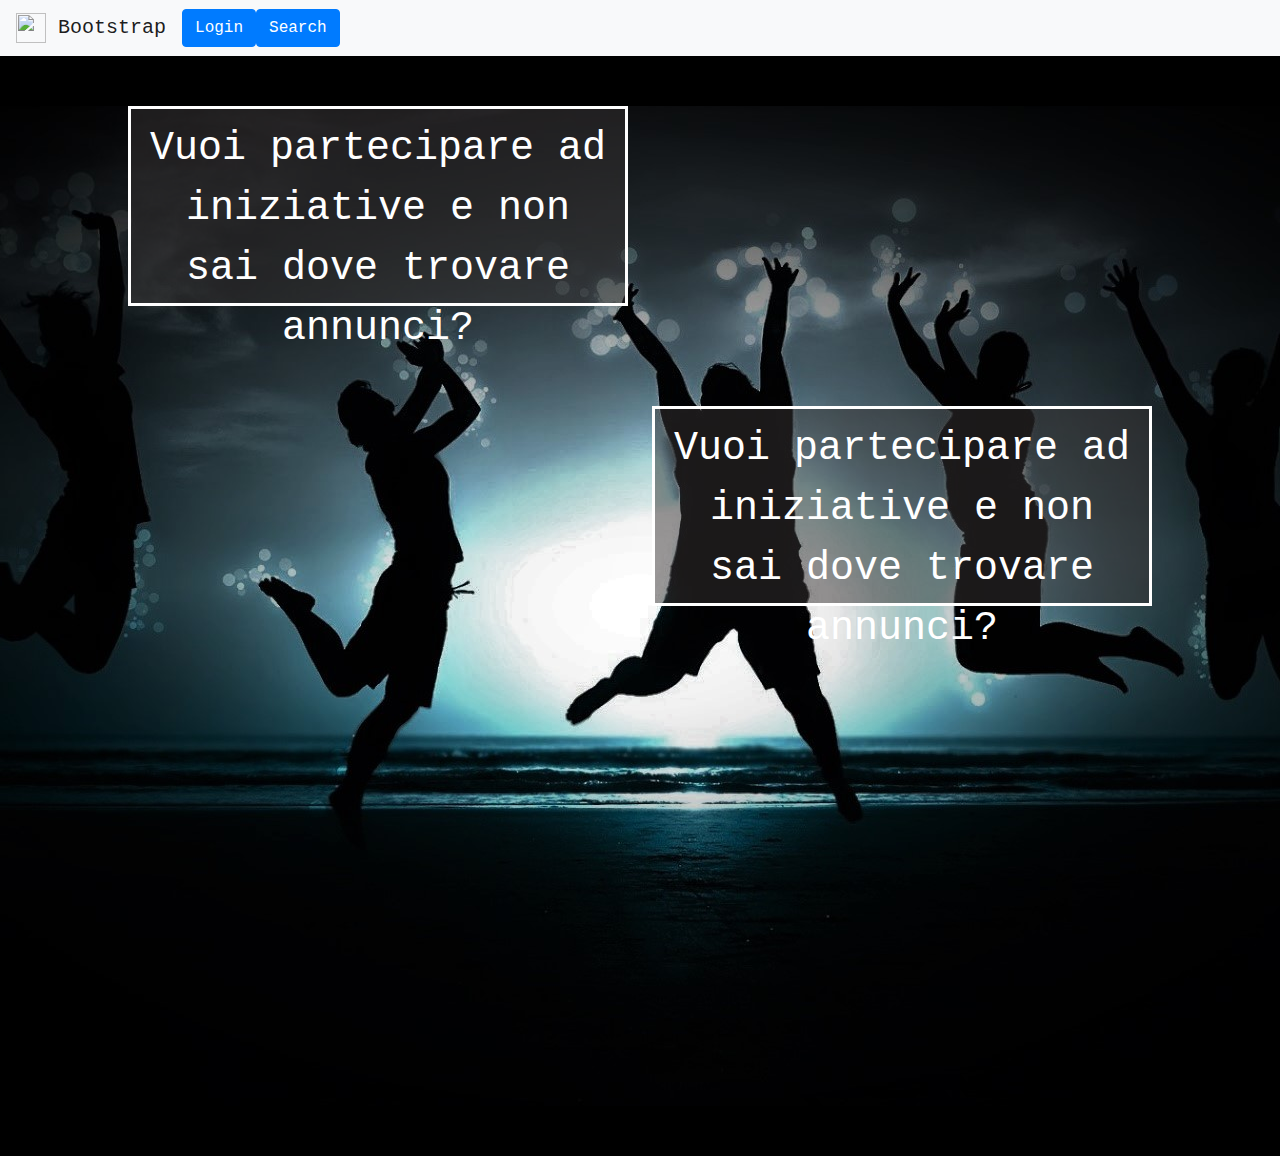
==== index.html @ 1be615e9 "homepage attempt 2" ====
<!DOCTYPE html>
<html lang="en">
<head>
    <meta charset="UTF-8">
    <meta http-equiv="X-UA-Compatible" content="IE=edge">
    <meta name="viewport" content="width=device-width, initial-scale=1.0">
    <title>Planning Together</title>
    <link rel="stylesheet" href="https://maxcdn.bootstrapcdn.com/bootstrap/4.0.0/css/bootstrap.min.css" integrity="sha384-Gn5384xqQ1aoWXA+058RXPxPg6fy4IWvTNh0E263XmFcJlSAwiGgFAW/dAiS6JXm" crossorigin="anonymous">
    <link rel="stylesheet" href="./style.css">
  </head>
<body>

    <!--CONTAINER HEADER-->

    <!--
    <div class="container-fluid">
      <nav class="navbar navbar-light bg-light">
        <a class="navbar-brand" href="#" >
          <img src="./images/bootstrap-stack.png" width="5%" height="5%" class="d-inline-block align-top" alt="">
          <p id="homeTitle">Planning together</p>
        </a>
        
        
        <div id="navbarSupportedContent"></div>
          <button class="btn btn-primary" onclick="return test()">Login</button>
          <a class="btn btn-primary" href="#collapseExample">Search</a>
        </div>
      </nav>
    </div>*/-->

    
      <!--<img src="./happy-people-2.jpg" class="img-fluid" alt="Responsive image">-->
      
      <nav class="navbar navbar-expand-lg navbar-light bg-light">
        <a class="navbar-brand" href="#">
          <img src="/docs/4.0/assets/brand/bootstrap-solid.svg" width="30" height="30" class="d-inline-block align-top" alt="">
          Bootstrap
        </a>
        <button class="navbar-toggler" type="button" data-toggle="collapse" data-target="#navbarNavAltMarkup" aria-controls="navbarNavAltMarkup" aria-expanded="false" aria-label="Toggle navigation">
          <span class="navbar-toggler-icon"></span>
        </button>
        <div class="collapse navbar-collapse" id="navbarNavAltMarkup">
          <div class="navbar-nav">
            <button class="btn btn-primary test" onclick="return test()">Login</button>
            <a class="btn btn-primary test" href="#collapseExample">Search</a>
          </div>
        </div>
      </nav>

    <!--CONTAINER IMG E TESTI-->
    
    <div id="mainPart">

      <p class="myCell" id="altoSin">Vuoi partecipare ad iniziative e non sai dove trovare annunci?</p>

      
      <div class="myFormDiv">  
        <form action="" method="POST" class="myForm">
          <div class="form-group">
            <label for="exampleInputEmail1">Email address</label>
            <input type="email" class="form-control" id="exampleInputEmail1" aria-describedby="emailHelp" placeholder="Enter email">
          </div>
          <div class="form-group">
            <label for="exampleInputPassword1">Password</label>
            <input type="password" class="form-control" id="exampleInputPassword1" placeholder="Password">
          </div>
          <div class="form-check">
            <input type="checkbox" class="form-check-input" id="exampleCheck1">
            <label class="form-check-label" for="exampleCheck1">Ricordami</label>
          </div>
          <br>
          <button type="submit" class="btn btn-primary">Submit</button><br>
          <label for="signUp">Non sei ancora iscritto?</label>
          <button type="submit" class="btn btn-link" id="signUp">Crea un account</button>
        </form>
      </div>

      
      <p class="myCell" id="bassoDx">Vuoi partecipare ad iniziative e non sai dove trovare annunci?</p>
    </div>

    
    <script src="script.js"></script>
    
</body>
</html>
---- style.css ----
html, body {
    background-color:black;
    font-family: 'Courier New', monospace;
}

#homeTitle {
    font-size: 70px;
    font-weight: bold;
}



#mainPart {
    background-image: url('./images/happy-people-2.1.jpg');
    background-position-x: center;
    background-repeat: no-repeat;
    color: #FFFFFF;    
    height: 1050px;
}


/*Celle di testo*/
.myCell {
    margin: 50px 10%;
    padding: 10px;
    border-color: white;
    border-style: solid;
    background-color: rgba(54, 50, 50, 0.5);
    width: 500px;
    height: 200px;
    font-size: 40px;
    text-align: center;
    transition:all 0.3s ease;
}

.myCell:hover {
    transform: scale(1.1);
}

#altoSin {
    position: relative;
    left:0px; 
}
#bassoDx {
    position: absolute;
    right:0px; 
}

/*Form di Login*/
.myFormDiv {
    display: none;
    position: fixed;
    top: 20%;
    left: 50%;
    margin-left: -175px; 
    border: 7px outset #f1f1f1;
    z-index: 9;
    perspective: 100px;
  }
  
.myForm {
    max-width: 400px;
    padding: 10px;
    background-color: white;
    color: black;
}
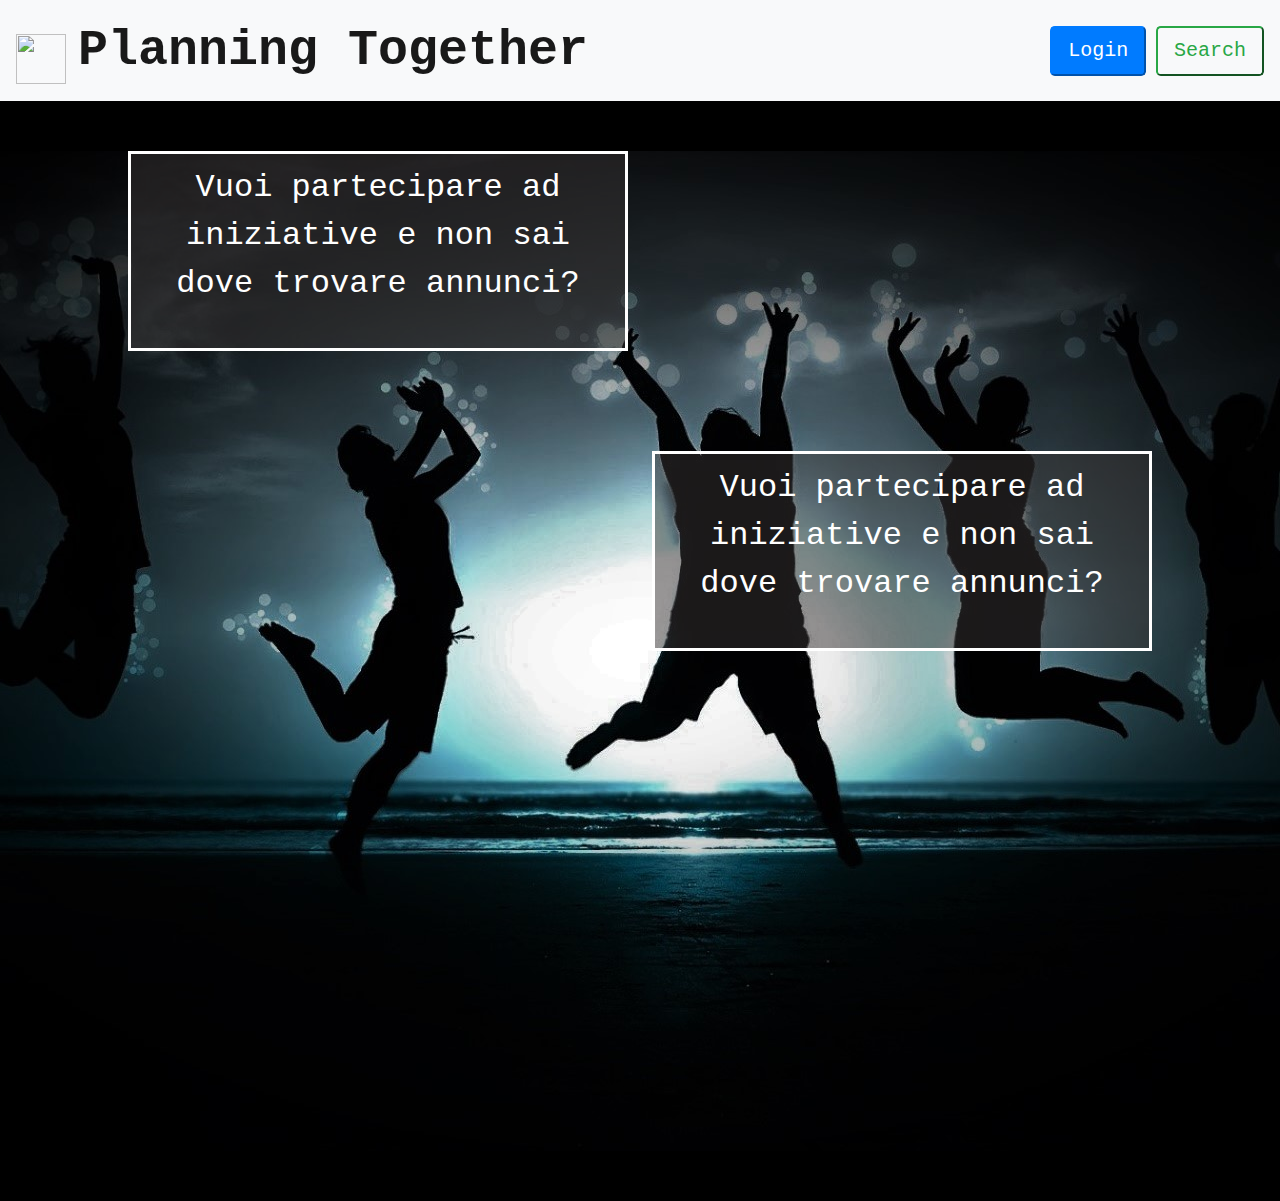
==== commit 0abe5a8e: "corrected navbar" ====
--- a/index.html
+++ b/index.html
@@ -10,43 +10,19 @@
   </head>
 <body>
 
-    <!--CONTAINER HEADER-->
-
-    <!--
-    <div class="container-fluid">
-      <nav class="navbar navbar-light bg-light">
-        <a class="navbar-brand" href="#" >
-          <img src="./images/bootstrap-stack.png" width="5%" height="5%" class="d-inline-block align-top" alt="">
-          <p id="homeTitle">Planning together</p>
-        </a>
-        
-        
-        <div id="navbarSupportedContent"></div>
-          <button class="btn btn-primary" onclick="return test()">Login</button>
-          <a class="btn btn-primary" href="#collapseExample">Search</a>
-        </div>
-      </nav>
-    </div>*/-->
-
+  <nav class="navbar navbar-light bg-light">
+    <a class="navbar-brand" href="#">
+      <img src="https://getbootstrap.com/docs/4.0/assets/brand/bootstrap-solid.svg" width="50" height="50" alt="">
+      <span id="homeTitle">Planning Together</span>
+    </a>
     
-      <!--<img src="./happy-people-2.jpg" class="img-fluid" alt="Responsive image">-->
-      
-      <nav class="navbar navbar-expand-lg navbar-light bg-light">
-        <a class="navbar-brand" href="#">
-          <img src="/docs/4.0/assets/brand/bootstrap-solid.svg" width="30" height="30" class="d-inline-block align-top" alt="">
-          Bootstrap
-        </a>
-        <button class="navbar-toggler" type="button" data-toggle="collapse" data-target="#navbarNavAltMarkup" aria-controls="navbarNavAltMarkup" aria-expanded="false" aria-label="Toggle navigation">
-          <span class="navbar-toggler-icon"></span>
-        </button>
-        <div class="collapse navbar-collapse" id="navbarNavAltMarkup">
-          <div class="navbar-nav">
-            <button class="btn btn-primary test" onclick="return test()">Login</button>
-            <a class="btn btn-primary test" href="#collapseExample">Search</a>
-          </div>
-        </div>
-      </nav>
-
+    <div> 
+      <button class="btn-lg btn-primary" onclick="return apriForm()">Login</button>
+      <button class="btn-lg btn-outline-success">Search</button>
+    </div> 
+    
+  </nav>
+    
     <!--CONTAINER IMG E TESTI-->
     
     <div id="mainPart">
--- a/style.css
+++ b/style.css
@@ -4,7 +4,7 @@
 }
 
 #homeTitle {
-    font-size: 70px;
+    font-size: 50px;
     font-weight: bold;
 }
 
@@ -28,7 +28,7 @@
     background-color: rgba(54, 50, 50, 0.5);
     width: 500px;
     height: 200px;
-    font-size: 40px;
+    font-size: 200%;
     text-align: center;
     transition:all 0.3s ease;
 }
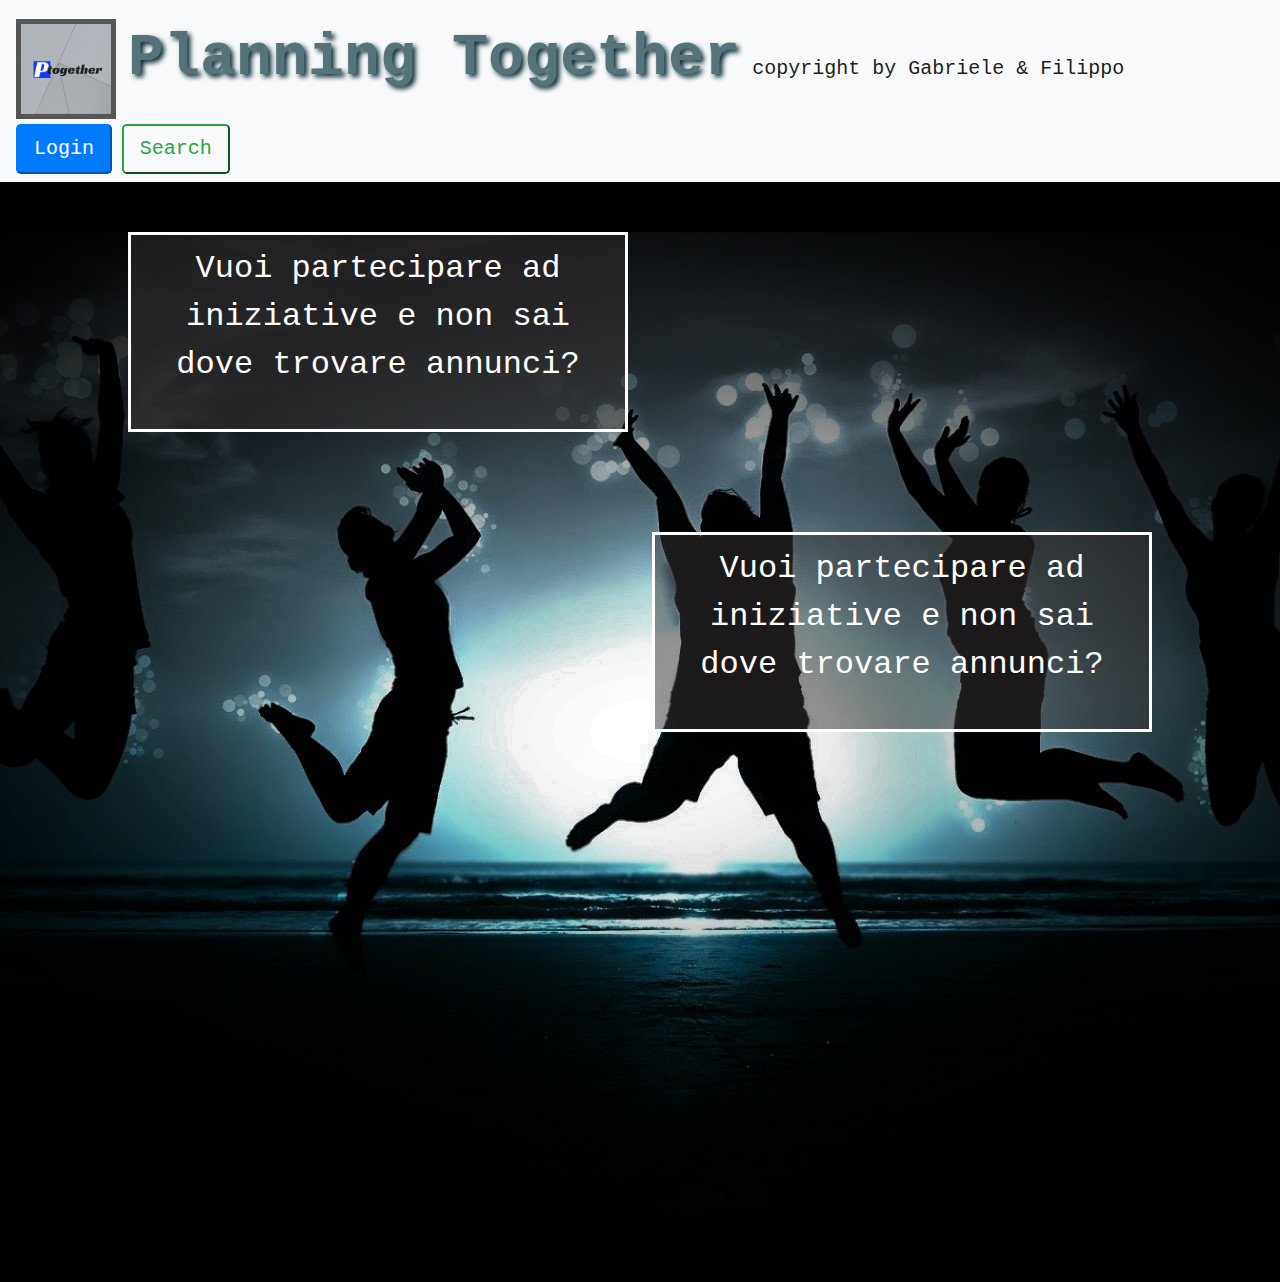
==== commit 60b89a2a: "logos" ====
--- a/index.html
+++ b/index.html
@@ -12,8 +12,9 @@
 
   <nav class="navbar navbar-light bg-light">
     <a class="navbar-brand" href="#">
-      <img src="https://getbootstrap.com/docs/4.0/assets/brand/bootstrap-solid.svg" width="50" height="50" alt="">
+      <img src="./images/Ptogether.png" width="100" height="100" alt="Ptogether">
       <span id="homeTitle">Planning Together</span>
+      copyright by Gabriele & Filippo
     </a>
     
     <div> 
@@ -46,7 +47,7 @@
           </div>
           <br>
           <button type="submit" class="btn btn-primary">Submit</button><br>
-          <label for="signUp">Non sei ancora iscritto?</label>
+          <label for="signUp">Non sei iscritto?</label>
           <button type="submit" class="btn btn-link" id="signUp">Crea un account</button>
         </form>
       </div>
--- a/style.css
+++ b/style.css
@@ -3,12 +3,17 @@
     font-family: 'Courier New', monospace;
 }
 
+
 #homeTitle {
-    font-size: 50px;
+    font-size: 300%;
     font-weight: bold;
+    color: #57737a;
+    text-shadow: 3px 3px 5px #082b34;
 }
 
-
+img {
+    border: 5px solid #555;
+}
 
 #mainPart {
     background-image: url('./images/happy-people-2.1.jpg');
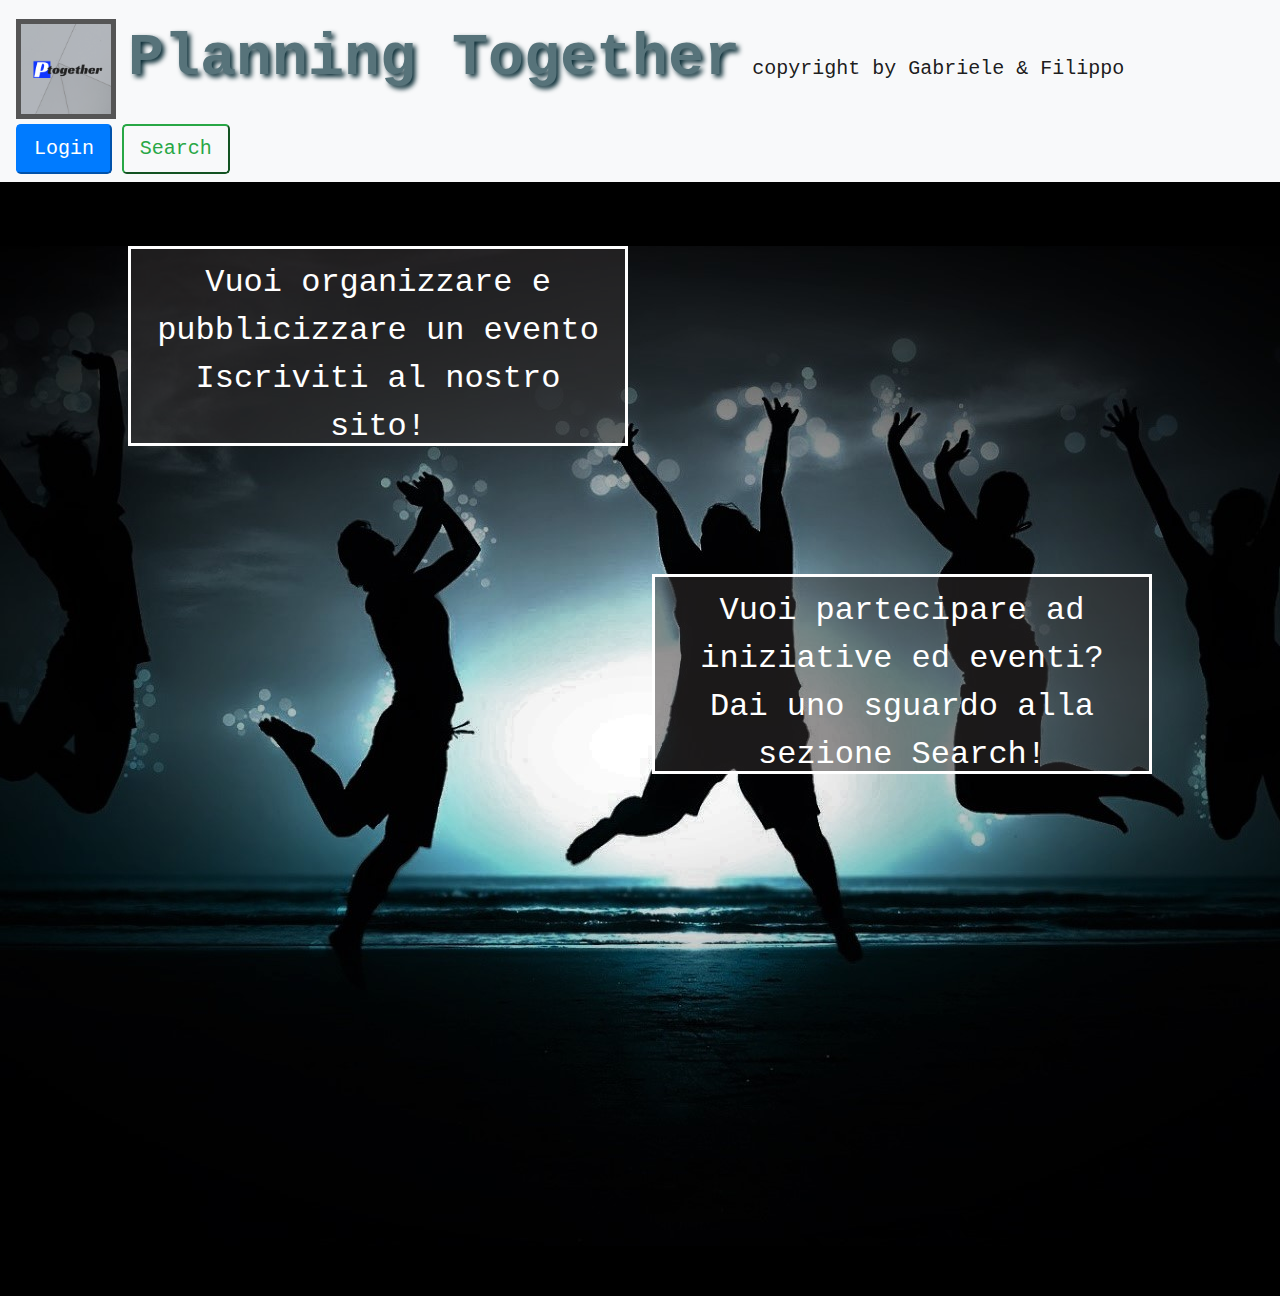
==== commit 040fe915: "lasts edits to hompage" ====
--- a/index.html
+++ b/index.html
@@ -7,6 +7,7 @@
     <title>Planning Together</title>
     <link rel="stylesheet" href="https://maxcdn.bootstrapcdn.com/bootstrap/4.0.0/css/bootstrap.min.css" integrity="sha384-Gn5384xqQ1aoWXA+058RXPxPg6fy4IWvTNh0E263XmFcJlSAwiGgFAW/dAiS6JXm" crossorigin="anonymous">
     <link rel="stylesheet" href="./style.css">
+    <script src="script.js"></script>
   </head>
 <body>
 
@@ -28,36 +29,34 @@
     
     <div id="mainPart">
 
-      <p class="myCell" id="altoSin">Vuoi partecipare ad iniziative e non sai dove trovare annunci?</p>
+      <p class="myCell" id="altoSin">Vuoi organizzare e pubblicizzare un evento Iscriviti al nostro sito!</p>
 
       
       <div class="myFormDiv">  
         <form action="" method="POST" class="myForm">
           <div class="form-group">
-            <label for="exampleInputEmail1">Email address</label>
-            <input type="email" class="form-control" id="exampleInputEmail1" aria-describedby="emailHelp" placeholder="Enter email">
+            <h4>Login</h4>
+            <label for="inputEmail">Email address</label>
+            <input type="email" class="form-control" id="inputEmail" placeholder="Enter email">
           </div>
           <div class="form-group">
-            <label for="exampleInputPassword1">Password</label>
-            <input type="password" class="form-control" id="exampleInputPassword1" placeholder="Password">
+            <label for="inputPassword">Password</label>
+            <input type="password" class="form-control" id="exampleInputPassword" placeholder="Password">
           </div>
           <div class="form-check">
-            <input type="checkbox" class="form-check-input" id="exampleCheck1">
-            <label class="form-check-label" for="exampleCheck1">Ricordami</label>
+            <input type="checkbox" class="form-check-input" id="checkRicordami">
+            <label class="form-check-label" for="checkRicordami">Ricordami</label>
           </div>
           <br>
           <button type="submit" class="btn btn-primary">Submit</button><br>
           <label for="signUp">Non sei iscritto?</label>
-          <button type="submit" class="btn btn-link" id="signUp">Crea un account</button>
+          <a href="" id="signUp">Crea un account</a>
         </form>
       </div>
 
       
-      <p class="myCell" id="bassoDx">Vuoi partecipare ad iniziative e non sai dove trovare annunci?</p>
+      <p class="myCell" id="bassoDx">Vuoi partecipare ad iniziative ed eventi? Dai uno sguardo alla sezione Search!</p>
     </div>
-
-    
-    <script src="script.js"></script>
     
 </body>
-</html>+</html>
--- a/style.css
+++ b/style.css
@@ -1,4 +1,4 @@
-html, body {
+body {
     background-color:black;
     font-family: 'Courier New', monospace;
 }
@@ -26,7 +26,7 @@
 
 /*Celle di testo*/
 .myCell {
-    margin: 50px 10%;
+    margin: 5% 10%;
     padding: 10px;
     border-color: white;
     border-style: solid;
@@ -56,16 +56,17 @@
     display: none;
     position: fixed;
     top: 20%;
-    left: 50%;
-    margin-left: -175px; 
+    left: 40.2%;
     border: 7px outset #f1f1f1;
-    z-index: 9;
-    perspective: 100px;
+    width: 20%;
+    z-index :9
   }
-  
+
+h4 {
+    text-align: center;
+}
 .myForm {
-    max-width: 400px;
-    padding: 10px;
+    padding: 3%;
     background-color: white;
     color: black;
-}+}
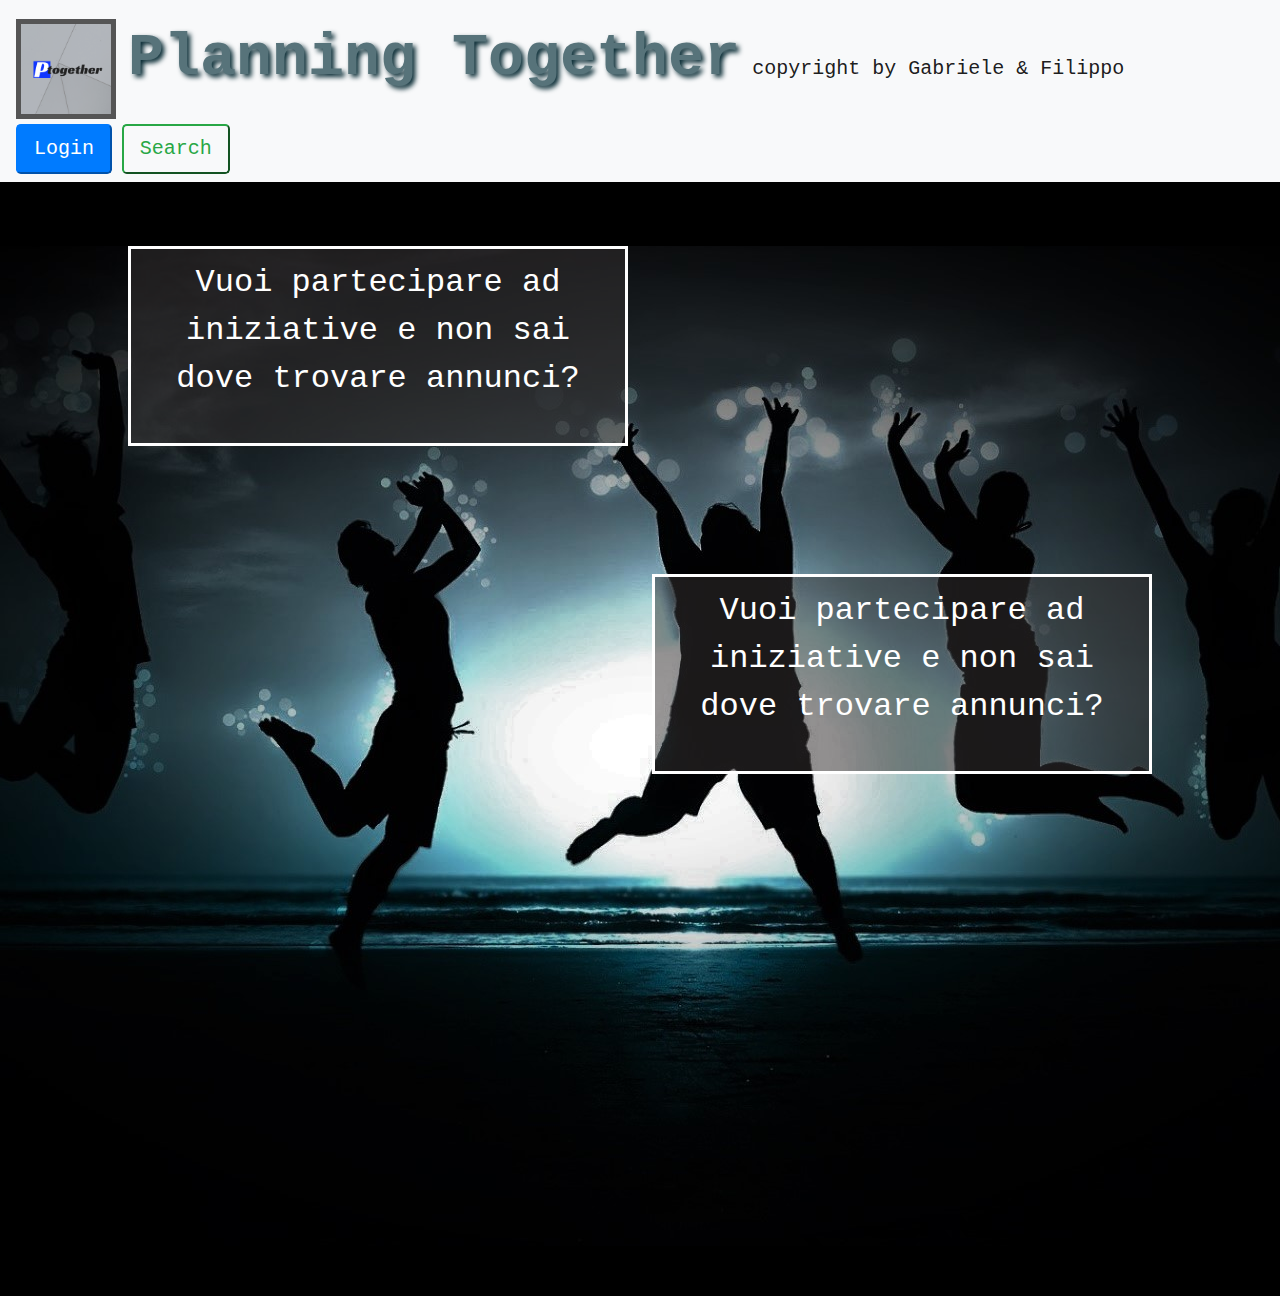
==== commit 8dccc0a1: "implemented remember me" ====
--- a/index.html
+++ b/index.html
@@ -7,7 +7,6 @@
     <title>Planning Together</title>
     <link rel="stylesheet" href="https://maxcdn.bootstrapcdn.com/bootstrap/4.0.0/css/bootstrap.min.css" integrity="sha384-Gn5384xqQ1aoWXA+058RXPxPg6fy4IWvTNh0E263XmFcJlSAwiGgFAW/dAiS6JXm" crossorigin="anonymous">
     <link rel="stylesheet" href="./style.css">
-    <script src="script.js"></script>
   </head>
 <body>
 
@@ -29,34 +28,36 @@
     
     <div id="mainPart">
 
-      <p class="myCell" id="altoSin">Vuoi organizzare e pubblicizzare un evento Iscriviti al nostro sito!</p>
+      <p class="myCell" id="altoSin">Vuoi partecipare ad iniziative e non sai dove trovare annunci?</p>
 
       
       <div class="myFormDiv">  
-        <form action="" method="POST" class="myForm">
+        <form action="" method="POST" class="myForm" onsubmit="return controllaLogin()">
           <div class="form-group">
-            <h4>Login</h4>
-            <label for="inputEmail">Email address</label>
-            <input type="email" class="form-control" id="inputEmail" placeholder="Enter email">
+            <label for="emailLogin">Email address</label>
+            <input type="email" class="form-control" id="emailLogin" aria-describedby="emailHelp" pattern="[A-Za-z0-9.]+@[A-Za-z0-9.]+" placeholder="Enter email">
           </div>
           <div class="form-group">
-            <label for="inputPassword">Password</label>
-            <input type="password" class="form-control" id="exampleInputPassword" placeholder="Password">
+            <label for="passLogin">Password</label>
+            <input type="password" class="form-control" id="passLogin" placeholder="Password">
           </div>
           <div class="form-check">
-            <input type="checkbox" class="form-check-input" id="checkRicordami">
-            <label class="form-check-label" for="checkRicordami">Ricordami</label>
+            <input type="checkbox" class="form-check-input" id="rememberBox">
+            <label class="form-check-label" for="rememberBox">Ricordami</label>
           </div>
           <br>
           <button type="submit" class="btn btn-primary">Submit</button><br>
           <label for="signUp">Non sei iscritto?</label>
-          <a href="" id="signUp">Crea un account</a>
+          <button type="submit" class="btn btn-link" id="signUp">Crea un account</button>
         </form>
       </div>
 
       
-      <p class="myCell" id="bassoDx">Vuoi partecipare ad iniziative ed eventi? Dai uno sguardo alla sezione Search!</p>
+      <p class="myCell" id="bassoDx">Vuoi partecipare ad iniziative e non sai dove trovare annunci?</p>
     </div>
+
+    
+    <script src="script.js"></script>
     
 </body>
-</html>
+</html>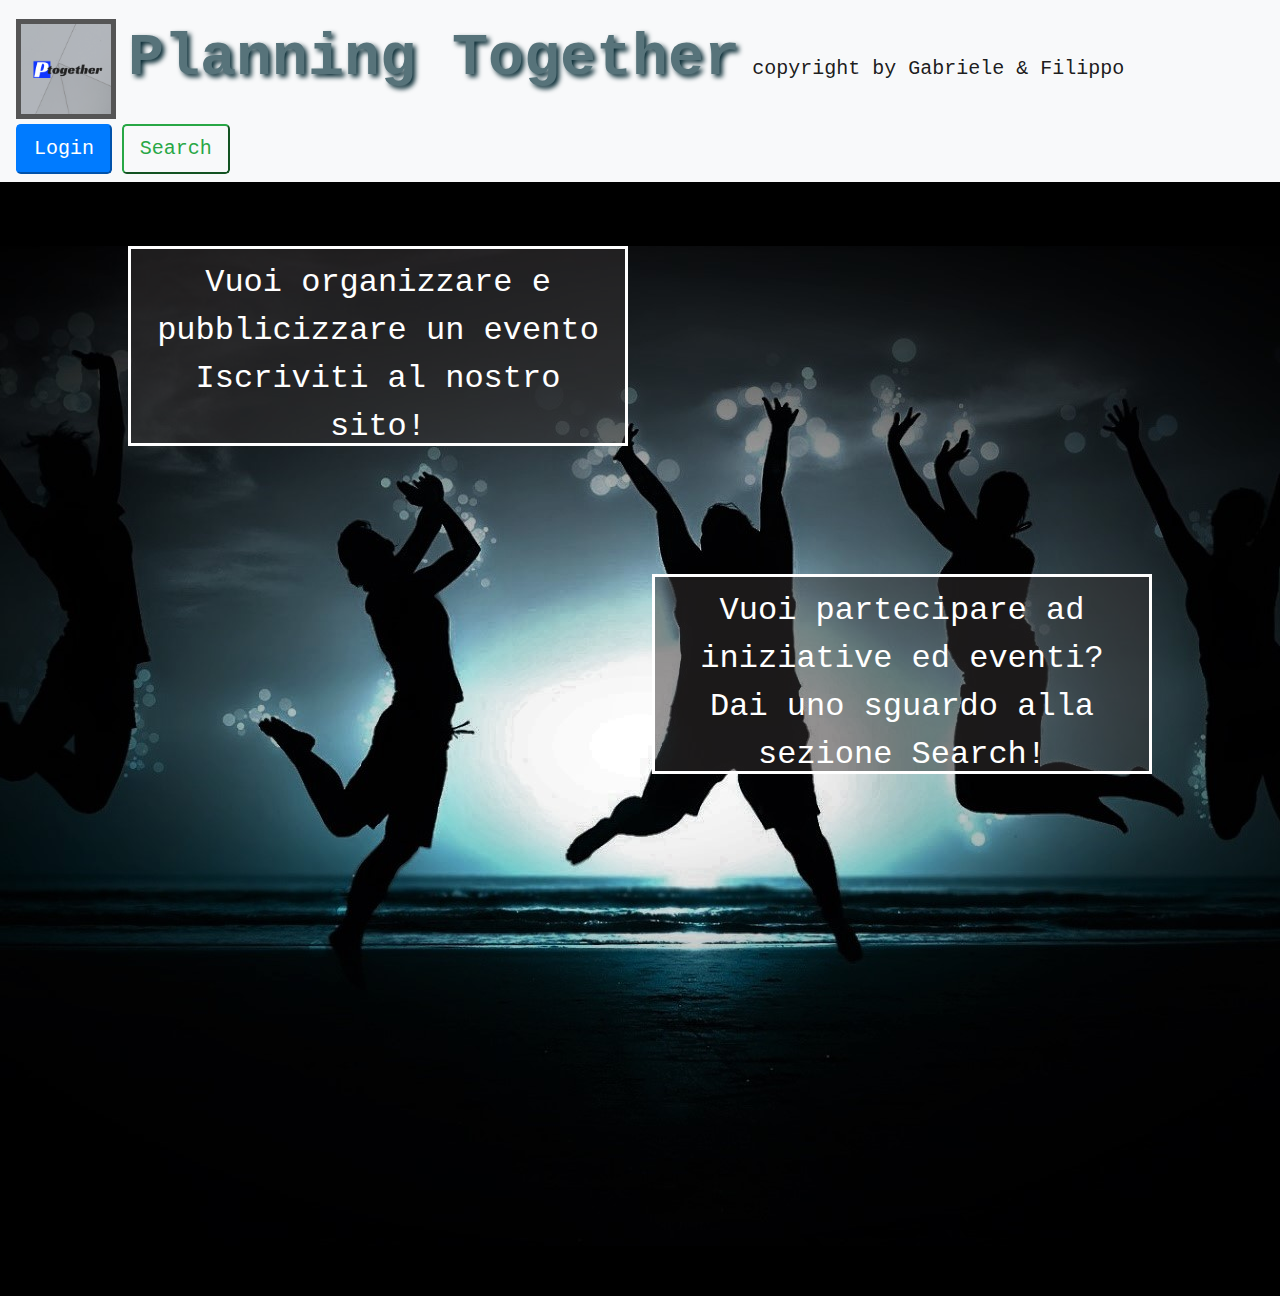
==== commit 80364dcd: "remember me and merged" ====
--- a/index.html
+++ b/index.html
@@ -7,6 +7,7 @@
     <title>Planning Together</title>
     <link rel="stylesheet" href="https://maxcdn.bootstrapcdn.com/bootstrap/4.0.0/css/bootstrap.min.css" integrity="sha384-Gn5384xqQ1aoWXA+058RXPxPg6fy4IWvTNh0E263XmFcJlSAwiGgFAW/dAiS6JXm" crossorigin="anonymous">
     <link rel="stylesheet" href="./style.css">
+    <script src="script.js"></script>
   </head>
 <body>
 
@@ -28,7 +29,7 @@
     
     <div id="mainPart">
 
-      <p class="myCell" id="altoSin">Vuoi partecipare ad iniziative e non sai dove trovare annunci?</p>
+      <p class="myCell" id="altoSin">Vuoi organizzare e pubblicizzare un evento Iscriviti al nostro sito!</p>
 
       
       <div class="myFormDiv">  
@@ -48,16 +49,13 @@
           <br>
           <button type="submit" class="btn btn-primary">Submit</button><br>
           <label for="signUp">Non sei iscritto?</label>
-          <button type="submit" class="btn btn-link" id="signUp">Crea un account</button>
+          <a href="" id="signUp">Crea un account</a>
         </form>
       </div>
 
       
-      <p class="myCell" id="bassoDx">Vuoi partecipare ad iniziative e non sai dove trovare annunci?</p>
+      <p class="myCell" id="bassoDx">Vuoi partecipare ad iniziative ed eventi? Dai uno sguardo alla sezione Search!</p>
     </div>
-
-    
-    <script src="script.js"></script>
     
 </body>
-</html>+</html>
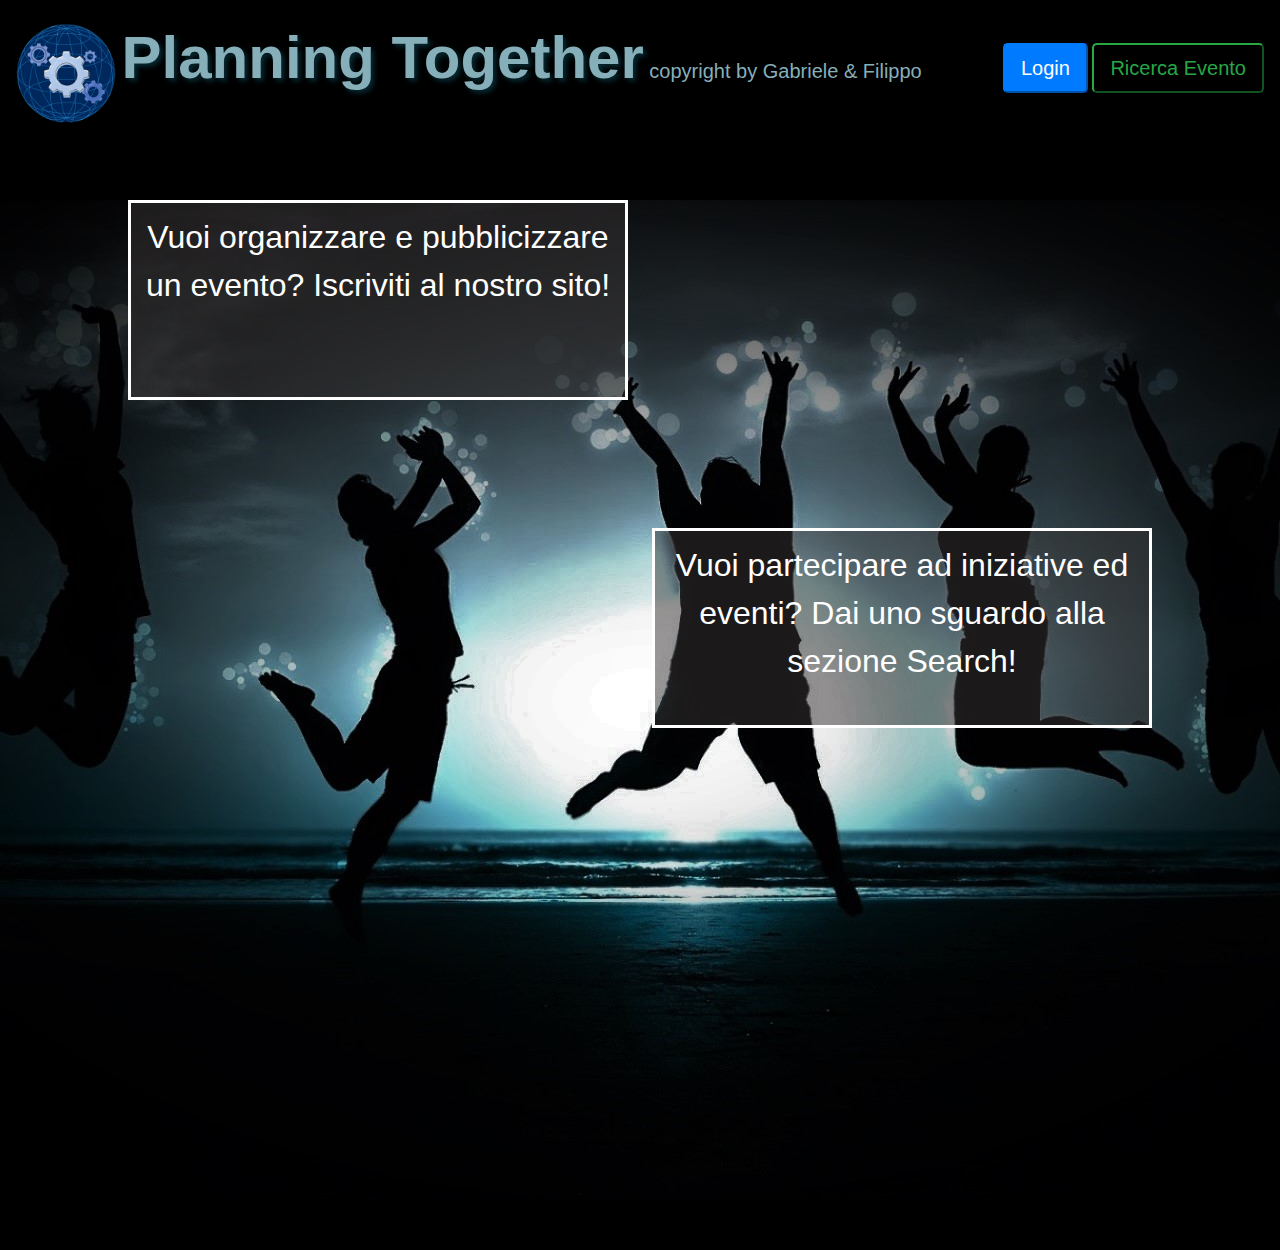
==== commit 3d902aab: "added creaEvento,searchForm and logo. Improved forms" ====
--- a/index.html
+++ b/index.html
@@ -10,46 +10,79 @@
     <script src="script.js"></script>
   </head>
 <body>
-
-  <nav class="navbar navbar-light bg-light">
+  
+  <nav class="navbar navbar-light navbar-bg">
     <a class="navbar-brand" href="#">
       <img src="./images/Ptogether.png" width="100" height="100" alt="Ptogether">
       <span id="homeTitle">Planning Together</span>
-      copyright by Gabriele & Filippo
+      <span style=color:#86afb9>copyright by Gabriele & Filippo</span>
     </a>
-    
     <div> 
-      <button class="btn-lg btn-primary" onclick="return apriForm()">Login</button>
-      <button class="btn-lg btn-outline-success">Search</button>
+      <button class="btn-lg btn-primary" onclick="return apriLogin()">Login</button>
+      <button class="btn-lg btn-outline-success" onclick="return apriSearch()">Ricerca Evento</button>
     </div> 
     
   </nav>
     
-    <!--CONTAINER IMG E TESTI-->
+    <!--CONTAINER IMG E TESTI--> 
     
     <div id="mainPart">
 
-      <p class="myCell" id="altoSin">Vuoi organizzare e pubblicizzare un evento Iscriviti al nostro sito!</p>
+      <p class="myCell" id="altoSin">Vuoi organizzare e pubblicizzare un evento? Iscriviti al nostro sito!</p>
 
       
-      <div class="myFormDiv">  
+      <div class="myFormDiv" id="loginFormDiv">  
         <form action="" method="POST" class="myForm" onsubmit="return controllaLogin()">
           <div class="form-group">
-            <label for="emailLogin">Email address</label>
-            <input type="email" class="form-control" id="emailLogin" aria-describedby="emailHelp" pattern="[A-Za-z0-9.]+@[A-Za-z0-9.]+" placeholder="Enter email">
+            <h4>Login</h4>
+            <label for="emailLogin">Indirizzo email</label>
+            <input type="email" class="form-control" id="emailLogin" aria-describedby="emailHelp" pattern="[A-Za-z0-9.]+@[A-Za-z0-9.]+" placeholder="Enter email" required>
           </div>
           <div class="form-group">
             <label for="passLogin">Password</label>
-            <input type="password" class="form-control" id="passLogin" placeholder="Password">
+            <input type="password" class="form-control" id="passLogin" placeholder="Password" required>
           </div>
           <div class="form-check">
             <input type="checkbox" class="form-check-input" id="rememberBox">
             <label class="form-check-label" for="rememberBox">Ricordami</label>
           </div>
           <br>
-          <button type="submit" class="btn btn-primary">Submit</button><br>
+          <div class="row justify-content-center">
+            <button type="submit" class="btn btn-primary">Login</button><br>
+          </div>
           <label for="signUp">Non sei iscritto?</label>
           <a href="" id="signUp">Crea un account</a>
+        </form>
+      </div>
+
+      
+      <div class="myFormDiv" id="searchFormDiv">  
+        <form action="" method="POST" class="myForm" onsubmit="return controllaSearch()">
+          <div class="form-group">
+            <h4>Ricerca Evento</h4>
+            <label for="cercaCategoria">Categoria</label>
+                <select id="cercaCategoria" class="form-control">
+                  <option selected value="default">Scegli...</option>
+                  <option value="cat1">Musica</option>
+                  <option value="cat2">Sport</option>
+                  <option value="cat3">Escursionismo</option>
+                  <option value="cat4">Varie</option>
+                </select>
+          </div>
+          <div class="form-group">
+            <label for="cercaLuogo">Luogo</label>
+                <input type="text" class="form-control" id="cercaLuogo" required>
+          </div>
+          <div class="form-group"> 
+            <label for="cercaDal">Dal</label>
+            <input type="date" class="form-control" id="cercaDal" required>
+            <br>
+            <label for="cercaAl">A</label>
+            <input type="date" class="form-control" id="cercaAl" required>
+          </div>
+          <div class="row justify-content-center">
+          <button type="submit" class="btn btn-primary" id="cercaSubmit">Cerca</button><br>
+          </div>
         </form>
       </div>
 
--- a/style.css
+++ b/style.css
@@ -1,19 +1,21 @@
 body {
     background-color:black;
-    font-family: 'Courier New', monospace;
+    font-family: Verdana, Geneva, Tahoma, sans-serif;
 }
 
 
 #homeTitle {
     font-size: 300%;
     font-weight: bold;
-    color: #57737a;
+    color: #86afb9;
     text-shadow: 3px 3px 5px #082b34;
 }
 
-img {
-    border: 5px solid #555;
+.navbar-bg {
+    background-color: #000000;
+    color: #86afb9;
 }
+
 
 #mainPart {
     background-image: url('./images/happy-people-2.1.jpg');
@@ -60,13 +62,14 @@
     border: 7px outset #f1f1f1;
     width: 20%;
     z-index :9
-  }
+}
+
 
 h4 {
     text-align: center;
 }
 .myForm {
-    padding: 3%;
+    padding: 4%;
     background-color: white;
     color: black;
 }
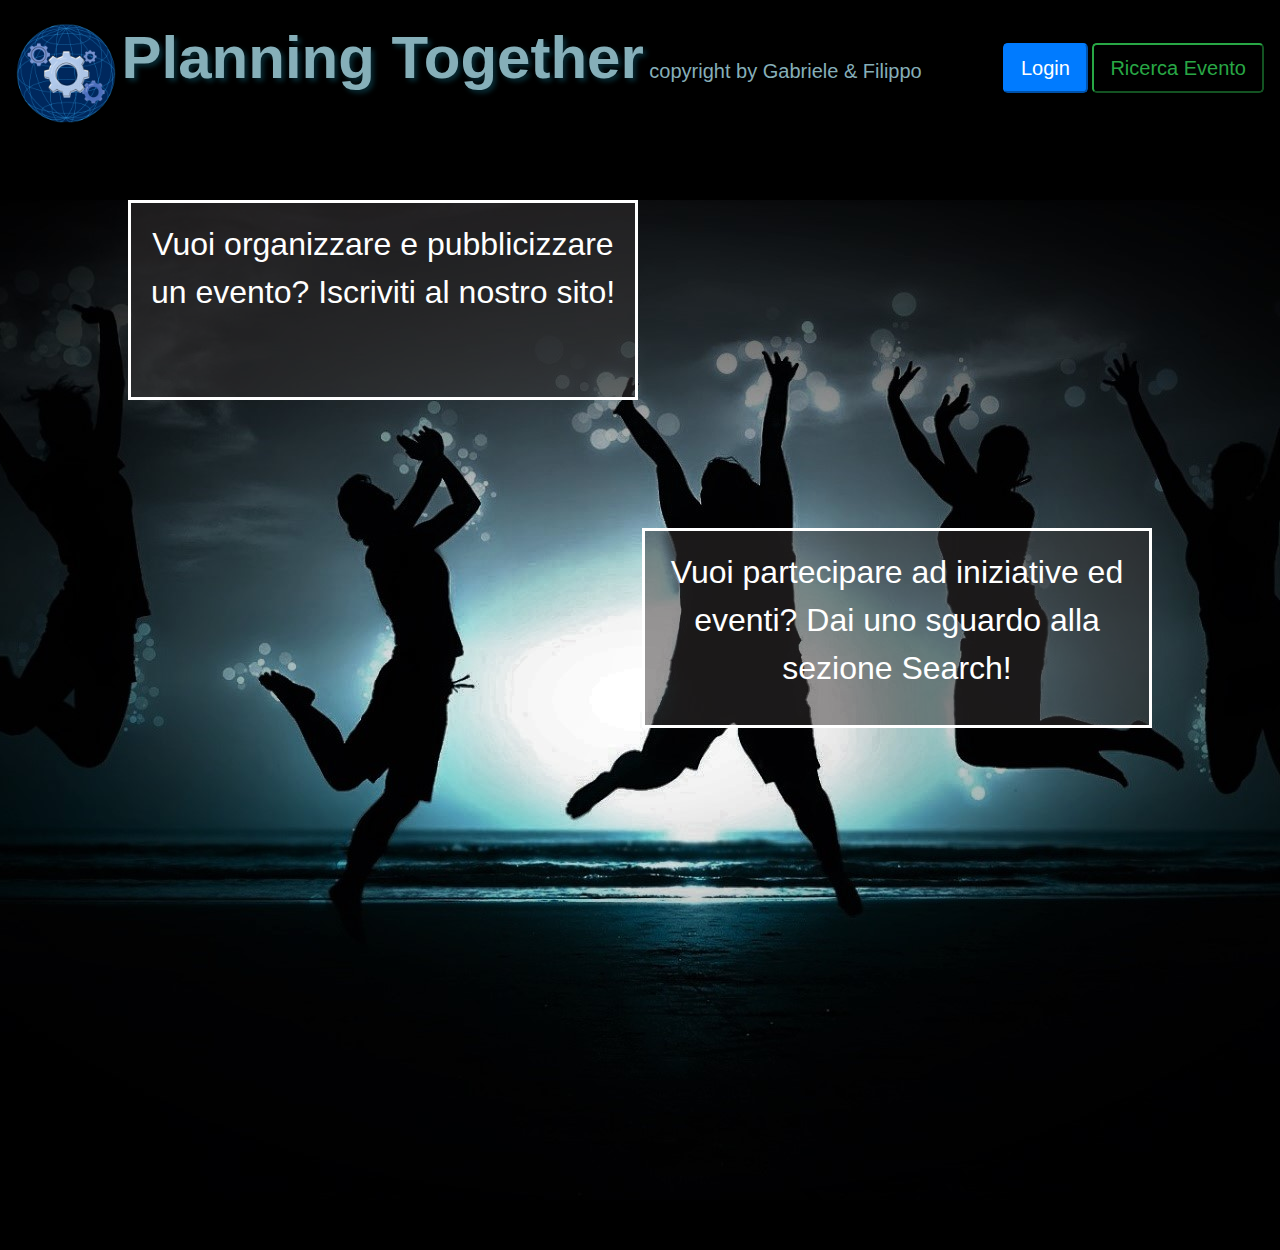
==== commit a5b2a2d7: "added php login(partially) and dynamic homepage" ====
--- a/index.html
+++ b/index.html
@@ -32,15 +32,15 @@
 
       
       <div class="myFormDiv" id="loginFormDiv">  
-        <form action="" method="POST" class="myForm" onsubmit="return controllaLogin()">
+        <form action="login.php" method="POST" class="myForm" onsubmit="return controllaLogin()">
           <div class="form-group">
             <h4>Login</h4>
             <label for="emailLogin">Indirizzo email</label>
-            <input type="email" class="form-control" id="emailLogin" aria-describedby="emailHelp" pattern="[A-Za-z0-9.]+@[A-Za-z0-9.]+" placeholder="Enter email" required>
+            <input type="email" class="form-control " id="emailLogin" name="emailLogin" placeholder="Enter email" required>
           </div>
           <div class="form-group">
             <label for="passLogin">Password</label>
-            <input type="password" class="form-control" id="passLogin" placeholder="Password" required>
+            <input type="password" class="form-control " id="passLogin" name="passLogin" placeholder="Password" required>
           </div>
           <div class="form-check">
             <input type="checkbox" class="form-check-input" id="rememberBox">
--- a/style.css
+++ b/style.css
@@ -29,11 +29,11 @@
 /*Celle di testo*/
 .myCell {
     margin: 5% 10%;
-    padding: 10px;
+    padding: 17px;
     border-color: white;
     border-style: solid;
     background-color: rgba(54, 50, 50, 0.5);
-    width: 500px;
+    width: 510px;
     height: 200px;
     font-size: 200%;
     text-align: center;
@@ -72,4 +72,5 @@
     padding: 4%;
     background-color: white;
     color: black;
+    
 }
